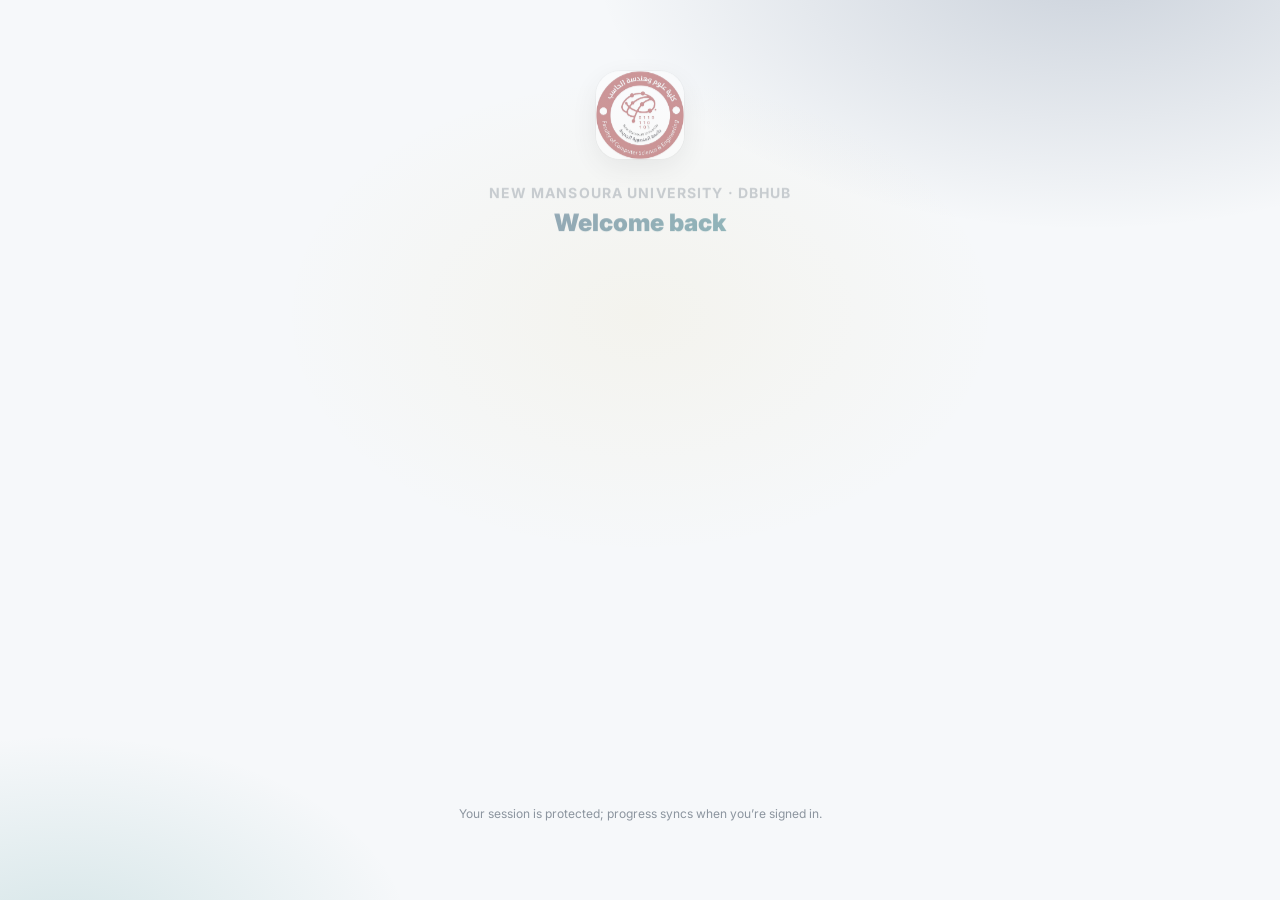
==== certificate.html @ 4be42b42 "Initial commit" ====
<!DOCTYPE html>
<html lang="en">
<head>
    <meta charset="UTF-8">
    <meta name="viewport" content="width=device-width, initial-scale=1.0">
    <title>Certificate - DBHub</title>
    <link rel="stylesheet" href="css/variables.css">
    <link rel="stylesheet" href="css/base.css">
    <link rel="stylesheet" href="css/components.css">
    <link rel="stylesheet" href="css/layout.css">
    <link rel="stylesheet" href="css/animations.css">
    <link rel="stylesheet" href="https://cdnjs.cloudflare.com/ajax/libs/font-awesome/6.4.0/css/all.min.css">
</head>
<body>
    <main class="main-content" style="margin-left:0;padding-top:32px;">
        <section class="glass-card" style="max-width:960px;margin:0 auto;">
            <div style="display:flex;justify-content:space-between;align-items:center;gap:10px;flex-wrap:wrap;">
                <h1 style="margin:0;"><i class="fas fa-certificate"></i> Completion Certificate</h1>
                <div class="btn-row">
                    <a class="btn btn-outline btn-sm" href="dashboard.html"><i class="fas fa-arrow-left"></i> Dashboard</a>
                    <a class="btn btn-primary btn-sm" href="index.html"><i class="fas fa-book"></i> Learning Home</a>
                </div>
            </div>
            <p id="cert-message" class="text-sm text-tertiary" style="margin-top:10px;">Certificate details loaded from your latest score.</p>

            <div class="explanation-box" style="margin-top:16px;">
                <p>This certifies that <strong id="cert-student-name">-</strong> (<span id="cert-student-email">-</span>) has completed the DBHub learning journey.</p>
                <ul class="key-points">
                    <li>Final score: <strong id="cert-score">-</strong></li>
                    <li>Level: <strong id="cert-level">-</strong></li>
                    <li>Completion date: <strong id="cert-date">-</strong></li>
                    <li>Certificate ID: <strong id="cert-id">-</strong></li>
                </ul>
            </div>
        </section>
    </main>
    <script src="js/platform-api.js"></script>
    <script src="js/certificate.js"></script>
</body>
</html>
---- css/variables.css ----
/* ===================================================
   DBHub — DESIGN TOKENS
   Advanced Database Learning Platform for NMU
   =================================================== */

:root {
    /* ---- NMU Brand Colors (from logo) ---- */
    --navy:          #1B365D;           /* Deep Navy Blue from NMU logo */
    --navy-dark:     #122540;           /* Darker Navy */
    --navy-light:    #2A4A7C;           /* Lighter Navy */
    --navy-glow:     rgba(27, 54, 93, 0.35);
    --gold:          #C9A227;           /* Gold/Amber from NMU logo */
    --gold-light:    #E5C76B;           /* Light Gold */
    --gold-dark:     #A0821D;           /* Dark Gold */
    --teal:          #0D7377;           /* Teal accent */
    --teal-light:    #14A085;           /* Light Teal */
    
    /* ---- Semantic Colors ---- */
    --accent:        var(--navy);
    --accent-hover:  var(--navy-light);
    --accent-glow:   var(--navy-glow);
    --success:       #22C55E;
    --warning:       var(--gold);       /* Gold from NMU logo */
    --error:         #DC2626;
    --info:          #2563EB;
    
    /* ---- SQL Syntax Colors ---- */
    --sql-keyword:   #FF7B72;
    --sql-string:    #A5D6FF;
    --sql-number:    #79C0FF;
    --sql-function:  #D2A8FF;
    --sql-comment:   #8B949E;
    
    /* ---- NMU Accent Colors ---- */
    --accent-gold:     var(--gold);
    --accent-navy:     var(--navy);
    
    /* ---- Typography ---- */
    --font-primary:  'Inter', -apple-system, BlinkMacSystemFont, sans-serif;
    --font-arabic:   'Cairo', 'Inter', sans-serif;
    --font-mono:     'JetBrains Mono', 'Fira Code', monospace;
    
    --fs-xs:     0.75rem;
    --fs-sm:     0.875rem;
    --fs-base:   1rem;
    --fs-lg:     1.125rem;
    --fs-xl:     1.25rem;
    --fs-2xl:    1.5rem;
    --fs-3xl:    1.875rem;
    --fs-4xl:    2.25rem;
    --fs-hero:   3rem;
    
    --fw-light:    300;
    --fw-normal:   400;
    --fw-medium:   500;
    --fw-semibold: 600;
    --fw-bold:     700;
    --fw-black:    900;
    
    /* ---- Spacing ---- */
    --space-xs:  0.25rem;
    --space-sm:  0.5rem;
    --space-md:  1rem;
    --space-lg:  1.5rem;
    --space-xl:  2rem;
    --space-2xl: 3rem;
    --space-3xl: 4rem;
    
    /* ---- Border ---- */
    --radius-sm:  0.375rem;
    --radius-md:  0.5rem;
    --radius-lg:  0.75rem;
    --radius-xl:  1rem;
    --radius-2xl: 1.5rem;
    --radius-full: 50%;
    
    /* ---- Shadows ---- */
    --shadow-sm:   0 1px 2px rgba(0,0,0,0.08);
    --shadow-md:   0 4px 12px rgba(0,0,0,0.12);
    --shadow-lg:   0 8px 30px rgba(0,0,0,0.16);
    --shadow-xl:   0 16px 50px rgba(0,0,0,0.22);
    --shadow-glow: 0 0 30px var(--navy-glow);
    
    /* ---- Layout ---- */
    --sidebar-width: 280px;
    --topbar-height: 60px;
    --page-max-width: 1400px;
    
    /* ---- Transitions ---- */
    --transition-fast:   150ms ease;
    --transition-base:   250ms ease;
    --transition-smooth: 400ms cubic-bezier(0.16, 1, 0.3, 1);
    
    /* ---- Z-Index ---- */
    --z-sidebar:  100;
    --z-topbar:   90;
    --z-modal:    200;
    --z-toast:    300;
    --z-loading:  400;
}

/* ===================================================
   DARK THEME (default)
   =================================================== */
[data-theme="dark"] {
    --bg-primary:    #0D1117;
    --bg-secondary:  #161B22;
    --bg-tertiary:   #21262D;
    --bg-card:       rgba(22, 27, 34, 0.8);
    --bg-card-solid: #161B22;
    --bg-hover:      rgba(255,255,255,0.06);
    --bg-input:      #0D1117;
    
    --border-color:  rgba(255,255,255,0.1);
    --border-hover:  rgba(255,255,255,0.2);
    --border-focus:  var(--navy-light);
    
    --text-primary:   #E6EDF3;
    --text-secondary: #8B949E;
    --text-tertiary:  #6E7681;
    --text-inverse:   #0D1117;
    
    --glass-bg:      rgba(13, 17, 23, 0.7);
    --glass-border:  rgba(255, 255, 255, 0.08);
    --glass-shadow:  0 10px 40px rgba(0, 0, 0, 0.6), inset 0 1px 0 rgba(255, 255, 255, 0.1);
    
    --code-bg:       #161B22;
    
    --scrollbar-thumb: rgba(255,255,255,0.15);
    --scrollbar-track: transparent;
}

/* ===================================================
   LIGHT THEME
   =================================================== */
[data-theme="light"] {
    --bg-primary:    #F6F8FA;
    --bg-secondary:  #FFFFFF;
    --bg-tertiary:   #F3F4F6;
    --bg-card:       rgba(255, 255, 255, 0.9);
    --bg-card-solid: #FFFFFF;
    --bg-hover:      rgba(0,0,0,0.03);
    --bg-input:      #F6F8FA;
    
    --border-color:  rgba(0,0,0,0.1);
    --border-hover:  rgba(0,0,0,0.2);
    --border-focus:  var(--navy);
    
    --text-primary:   #1F2328;
    --text-secondary: #57606A;
    --text-tertiary:  #8C959F;
    --text-inverse:   #FFFFFF;
    
    --glass-bg:      rgba(255, 255, 255, 0.85);
    --glass-border:  rgba(0,0,0,0.06);
    --glass-shadow:  0 8px 32px rgba(0,0,0,0.08);
    
    --code-bg:       #F6F8FA;
    
    --scrollbar-thumb: rgba(0,0,0,0.15);
    --scrollbar-track: transparent;
}
---- css/base.css ----
/* ===================================================
   DBHub — BASE STYLES
   =================================================== */

*, *::before, *::after {
    box-sizing: border-box;
    margin: 0;
    padding: 0;
}

html {
    font-size: 16px;
    scroll-behavior: smooth;
}

body {
    font-family: var(--font-primary);
    background: var(--bg-primary);
    color: var(--text-primary);
    line-height: 1.6;
    min-height: 100vh;
    overflow-x: hidden;
}

/* Arabic text support */
[dir="rtl"] {
    font-family: var(--font-arabic);
}

h1, h2, h3, h4, h5, h6 {
    font-weight: var(--fw-bold);
    line-height: 1.3;
    color: var(--text-primary);
    margin-bottom: var(--space-md);
}

h1 { font-size: var(--fs-3xl); }
h2 { font-size: var(--fs-2xl); }
h3 { font-size: var(--fs-xl); }
h4 { font-size: var(--fs-lg); }

p {
    margin-bottom: var(--space-md);
    color: var(--text-secondary);
}

a {
    color: var(--accent);
    text-decoration: none;
    transition: color var(--transition-fast);
}

a:hover {
    color: var(--accent-hover);
}

img {
    max-width: 100%;
    height: auto;
}

/* Scrollbar */
::-webkit-scrollbar {
    width: 8px;
    height: 8px;
}

::-webkit-scrollbar-track {
    background: var(--scrollbar-track);
}

::-webkit-scrollbar-thumb {
    background: var(--scrollbar-thumb);
    border-radius: var(--radius-full);
}

::-webkit-scrollbar-thumb:hover {
    background: var(--text-tertiary);
}

/* Selection */
::selection {
    background: var(--accent);
    color: var(--text-inverse);
}

/* Utility Classes */
.text-primary { color: var(--text-primary); }
.text-secondary { color: var(--text-secondary); }
.text-tertiary { color: var(--text-tertiary); }
.text-accent { color: var(--accent); }
.text-success { color: var(--success); }
.text-warning { color: var(--warning); }
.text-error { color: var(--error); }

.text-sm { font-size: var(--fs-sm); }
.text-xs { font-size: var(--fs-xs); }
.text-lg { font-size: var(--fs-lg); }

.font-mono { font-family: var(--font-mono); }
.font-arabic { font-family: var(--font-arabic); }

.text-center { text-align: center; }
.text-right { text-align: right; }

.hidden { display: none !important; }
.sr-only {
    position: absolute;
    width: 1px;
    height: 1px;
    padding: 0;
    margin: -1px;
    overflow: hidden;
    clip: rect(0, 0, 0, 0);
    white-space: nowrap;
    border: 0;
}

/* Badge */
.badge {
    display: inline-flex;
    align-items: center;
    padding: 0.25rem 0.5rem;
    font-size: var(--fs-xs);
    font-weight: var(--fw-semibold);
    border-radius: var(--radius-md);
    background: var(--bg-tertiary);
    color: var(--text-secondary);
}

.badge-ar {
    background: linear-gradient(135deg, var(--teal), var(--teal-light));
    color: white;
    font-family: var(--font-arabic);
}

/* Empty state */
.empty-state {
    text-align: center;
    padding: var(--space-3xl);
    color: var(--text-tertiary);
}

.empty-state i {
    font-size: 3rem;
    margin-bottom: var(--space-md);
    opacity: 0.5;
}
---- css/components.css ----
/* ===================================================
   DBHub — COMPONENTS
   Buttons, cards, inputs, code blocks, quiz components
   =================================================== */

/* =============== BUTTONS =============== */
.btn {
    display: inline-flex;
    align-items: center;
    justify-content: center;
    gap: var(--space-sm);
    padding: 0.625rem 1.25rem;
    font-family: var(--font-primary);
    font-size: var(--fs-sm);
    font-weight: var(--fw-semibold);
    border: 1px solid transparent;
    border-radius: var(--radius-md);
    cursor: pointer;
    white-space: nowrap;
    transition: all var(--transition-base);
    position: relative;
    overflow: hidden;
}

.btn::after {
    content: '';
    position: absolute;
    inset: 0;
    background: linear-gradient(rgba(255,255,255,0.15), transparent);
    opacity: 0;
    transition: opacity var(--transition-fast);
}
.btn:hover::after { opacity: 1; }

.btn:focus-visible {
    outline: 2px solid var(--accent);
    outline-offset: 2px;
}

.btn-primary {
    background: var(--navy);
    color: white;
    border-color: var(--navy);
    box-shadow: 0 2px 8px var(--navy-glow);
}
.btn-primary:hover {
    background: var(--navy-light);
    box-shadow: 0 4px 16px var(--navy-glow);
    transform: translateY(-1px);
}

.btn-secondary {
    background: var(--teal);
    color: white;
    border-color: var(--teal);
}
.btn-secondary:hover {
    filter: brightness(1.1);
    transform: translateY(-1px);
}

.btn-outline {
    background: transparent;
    color: var(--text-primary);
    border-color: var(--border-color);
}
.btn-outline:hover {
    border-color: var(--accent);
    color: var(--accent);
    background: var(--bg-hover);
}

.btn-ghost {
    background: transparent;
    color: var(--text-secondary);
    border: none;
}
.btn-ghost:hover { color: var(--text-primary); background: var(--bg-hover); }

.btn-success { background: var(--success); color: white; }
.btn-success:hover { filter: brightness(1.1); transform: translateY(-1px); }

.btn-sm { padding: 0.375rem 0.75rem; font-size: var(--fs-xs); }
.btn-lg { padding: 0.875rem 2rem; font-size: var(--fs-base); }
.btn-block { width: 100%; }

.btn:disabled, .btn.loading {
    opacity: 0.6;
    pointer-events: none;
}

.btn-row {
    display: flex;
    gap: var(--space-sm);
    flex-wrap: wrap;
}

/* =============== GLASS CARD =============== */
.glass-card {
    background: var(--glass-bg);
    backdrop-filter: blur(20px);
    -webkit-backdrop-filter: blur(20px);
    border: 1px solid var(--glass-border);
    border-radius: var(--radius-xl);
    padding: var(--space-xl);
    box-shadow: var(--glass-shadow);
    transition: box-shadow var(--transition-base), border-color var(--transition-base);
    min-width: 0;
    overflow-wrap: anywhere;
}

.glass-card:hover {
    border-color: var(--border-hover);
}

.card-header-row {
    display: flex;
    align-items: center;
    justify-content: space-between;
    margin-bottom: var(--space-md);
    flex-wrap: wrap;
    gap: var(--space-sm);
}
.card-header-row h2, .card-header-row h3 { margin-bottom: 0; }

/* =============== INPUTS =============== */
.input {
    width: 100%;
    padding: 0.625rem 0.875rem;
    font-family: var(--font-primary);
    font-size: var(--fs-sm);
    color: var(--text-primary);
    background: var(--bg-input);
    border: 1px solid var(--border-color);
    border-radius: var(--radius-md);
    outline: none;
    transition: all var(--transition-fast);
}

.input:focus {
    border-color: var(--accent);
    box-shadow: 0 0 0 3px var(--navy-glow);
}

.input::placeholder { color: var(--text-tertiary); }

.textarea {
    font-family: var(--font-mono);
    resize: vertical;
    min-height: 100px;
}

/* =============== CODE BLOCKS =============== */
.code-block {
    background: var(--code-bg);
    border: 1px solid var(--border-color);
    border-radius: var(--radius-lg);
    overflow: hidden;
    margin: var(--space-md) 0;
}

.code-header {
    display: flex;
    align-items: center;
    justify-content: space-between;
    padding: var(--space-sm) var(--space-md);
    background: var(--bg-tertiary);
    border-bottom: 1px solid var(--border-color);
}

.code-header span {
    font-size: var(--fs-xs);
    color: var(--text-tertiary);
    font-weight: var(--fw-medium);
}

.code-header button {
    background: transparent;
    border: none;
    color: var(--text-tertiary);
    cursor: pointer;
    padding: 0.25rem;
    transition: color var(--transition-fast);
}

.code-header button:hover {
    color: var(--text-primary);
}

.code-content {
    padding: var(--space-md);
    font-family: var(--font-mono);
    font-size: var(--fs-sm);
    line-height: 1.6;
    overflow-x: auto;
    white-space: pre;
}

.code-content code {
    font-family: inherit;
}

/* SQL Syntax Highlighting */
.sql-keyword { color: var(--sql-keyword); font-weight: var(--fw-bold); }
.sql-string { color: var(--sql-string); }
.sql-number { color: var(--sql-number); }
.sql-function { color: var(--sql-function); }
.sql-comment { color: var(--sql-comment); font-style: italic; }

/* Line numbers */
.code-with-lines {
    display: flex;
    gap: var(--space-md);
}

.line-numbers {
    color: var(--text-tertiary);
    text-align: right;
    user-select: none;
    min-width: 2rem;
}

/* =============== EXPLANATION BOXES =============== */
.explanation-box {
    background: linear-gradient(135deg, rgba(20, 184, 166, 0.1), rgba(20, 184, 166, 0.05));
    border: 1px solid rgba(20, 184, 166, 0.3);
    border-radius: var(--radius-lg);
    padding: var(--space-lg);
    margin: var(--space-md) 0;
}

.explanation-box[dir="rtl"] {
    font-family: var(--font-arabic);
    font-size: var(--fs-base);
    line-height: 1.8;
}

.explanation-box h5 {
    color: var(--teal);
    margin-bottom: var(--space-sm);
    font-size: var(--fs-sm);
}

/* =============== VIDEO CONTAINER =============== */
.video-container {
    position: relative;
    padding-bottom: 56.25%; /* 16:9 */
    height: 0;
    overflow: hidden;
    border-radius: var(--radius-lg);
    background: var(--bg-tertiary);
    margin: var(--space-md) 0;
}

.video-container iframe {
    position: absolute;
    top: 0;
    left: 0;
    width: 100%;
    height: 100%;
    border: none;
}

.video-thumbnail:hover .play-button {
    background: rgba(255, 0, 0, 1) !important;
    transform: translate(-50%, -50%) scale(1.15) !important;
}

.video-thumbnail:hover .play-button i {
    color: white !important;
}

.video-thumbnail:hover img {
    opacity: 0.8;
}

/* =============== PLAYLIST THUMB GRID =============== */
.video-playlist-grid {
    display: grid;
    grid-template-columns: repeat(2, minmax(0, 1fr));
    gap: var(--space-sm);
}

@media (min-width: 768px) {
    .video-playlist-grid {
        grid-template-columns: repeat(4, minmax(0, 1fr));
    }
}

.video-playlist-item {
    border: 1px solid var(--border-color);
    background: var(--bg-tertiary);
    border-radius: var(--radius-lg);
    overflow: hidden;
    padding: 0;
    text-align: left;
    cursor: pointer;
    transition: transform 0.15s ease, border-color 0.15s ease, background 0.15s ease;
}

.video-playlist-item:hover {
    transform: translateY(-2px);
    border-color: rgba(255, 0, 0, 0.35);
    background: rgba(255, 0, 0, 0.06);
}

.video-playlist-item img {
    width: 100%;
    aspect-ratio: 16 / 9;
    object-fit: cover;
    display: block;
}

.video-playlist-title {
    display: block;
    padding: var(--space-sm);
    font-size: var(--fs-xs);
    color: var(--text-secondary);
    line-height: 1.3;
    min-height: 2.6em;
}

/* =============== QUIZ COMPONENTS =============== */
.quiz-container {
    background: var(--glass-bg);
    border: 1px solid var(--glass-border);
    border-radius: var(--radius-xl);
    padding: var(--space-xl);
}

.quiz-question {
    font-size: var(--fs-lg);
    font-weight: var(--fw-semibold);
    margin-bottom: var(--space-lg);
    color: var(--text-primary);
}

.quiz-options {
    display: flex;
    flex-direction: column;
    gap: var(--space-sm);
}

.quiz-option {
    display: flex;
    align-items: center;
    gap: var(--space-md);
    padding: var(--space-md);
    background: var(--bg-card-solid);
    border: 2px solid var(--border-color);
    border-radius: var(--radius-lg);
    cursor: pointer;
    transition: all var(--transition-fast);
}

.quiz-option:hover {
    border-color: var(--accent);
    background: var(--bg-hover);
}

.quiz-option.selected {
    border-color: var(--accent);
    background: rgba(30, 58, 95, 0.1);
}

.quiz-option.correct {
    border-color: var(--success);
    background: rgba(34, 197, 94, 0.1);
}

.quiz-option.incorrect {
    border-color: var(--error);
    background: rgba(239, 68, 68, 0.1);
}

.quiz-option input {
    width: 20px;
    height: 20px;
    accent-color: var(--accent);
}

.quiz-explanation {
    margin-top: var(--space-lg);
    padding: var(--space-lg);
    background: var(--bg-tertiary);
    border-radius: var(--radius-lg);
    border-right: 4px solid var(--amber);
}

.quiz-explanation[dir="rtl"] {
    font-family: var(--font-arabic);
    line-height: 1.8;
}

.quiz-result {
    text-align: center;
    padding: var(--space-2xl);
}

.quiz-result-icon {
    font-size: 4rem;
    margin-bottom: var(--space-md);
}

/* =============== SQL EDITOR =============== */
.sql-editor {
    background: var(--code-bg);
    border: 1px solid var(--border-color);
    border-radius: var(--radius-lg);
    overflow: hidden;
}

.sql-editor-header {
    display: flex;
    align-items: center;
    justify-content: space-between;
    padding: var(--space-sm) var(--space-md);
    background: var(--bg-tertiary);
    border-bottom: 1px solid var(--border-color);
}

.sql-editor-textarea {
    width: 100%;
    min-height: 200px;
    padding: var(--space-md);
    font-family: var(--font-mono);
    font-size: var(--fs-sm);
    color: var(--text-primary);
    background: transparent;
    border: none;
    outline: none;
    resize: vertical;
    line-height: 1.6;
}

.sql-output {
    background: var(--bg-primary);
    border-top: 1px solid var(--border-color);
    padding: var(--space-md);
    min-height: 100px;
    font-family: var(--font-mono);
    font-size: var(--fs-sm);
}

/* =============== PROGRESS BAR =============== */
.progress-container {
    background: var(--bg-tertiary);
    border-radius: var(--radius-full);
    height: 8px;
    overflow: hidden;
}

.progress-bar {
    height: 100%;
    background: linear-gradient(90deg, var(--navy), var(--teal));
    border-radius: var(--radius-full);
    transition: width var(--transition-smooth);
}

/* =============== TOOLTIP =============== */
.tooltip {
    position: relative;
}

.tooltip::after {
    content: attr(data-tooltip);
    position: absolute;
    bottom: 100%;
    left: 50%;
    transform: translateX(-50%);
    padding: 0.5rem 0.75rem;
    background: var(--bg-card-solid);
    color: var(--text-primary);
    font-size: var(--fs-xs);
    border-radius: var(--radius-md);
    white-space: nowrap;
    opacity: 0;
    visibility: hidden;
    transition: all var(--transition-fast);
    box-shadow: var(--shadow-md);
    border: 1px solid var(--border-color);
    z-index: 100;
}

.tooltip:hover::after {
    opacity: 1;
    visibility: visible;
    bottom: calc(100% + 8px);
}
---- css/layout.css ----
/* ===================================================
   DBHub — LAYOUT
   Sidebar, topbar, main content, page structure
   =================================================== */

/* =============== LOADING SCREEN =============== */
.loading-screen {
    position: fixed;
    inset: 0;
    background: var(--bg-primary);
    display: flex;
    align-items: center;
    justify-content: center;
    z-index: var(--z-loading);
    transition: opacity 0.5s ease, visibility 0.5s ease;
}

.loading-screen.hidden {
    opacity: 0;
    visibility: hidden;
}

.loading-content {
    text-align: center;
}

.loading-logo {
    width: 80px;
    height: 80px;
    margin: 0 auto var(--space-lg);
    border-radius: var(--radius-lg);
    overflow: hidden;
    background: var(--bg-tertiary);
    display: flex;
    align-items: center;
    justify-content: center;
}

.loading-logo img {
    width: 100%;
    height: 100%;
    object-fit: contain;
}

.loading-title {
    font-size: var(--fs-hero);
    font-weight: var(--fw-black);
    background: linear-gradient(135deg, var(--navy), var(--teal));
    -webkit-background-clip: text;
    -webkit-text-fill-color: transparent;
    background-clip: text;
    margin-bottom: var(--space-sm);
}

.loading-subtitle {
    color: var(--text-secondary);
    font-size: var(--fs-lg);
    margin-bottom: var(--space-xl);
}

.loading-bar {
    width: 200px;
    height: 4px;
    background: var(--bg-tertiary);
    border-radius: var(--radius-full);
    margin: 0 auto;
    overflow: hidden;
}

.loading-bar-fill {
    height: 100%;
    width: 0%;
    background: linear-gradient(90deg, var(--navy), var(--teal));
    border-radius: var(--radius-full);
    animation: loadingProgress 2s ease-out forwards;
}

@keyframes loadingProgress {
    to { width: 100%; }
}

/* =============== SIDEBAR =============== */
.sidebar {
    position: fixed;
    top: 0;
    left: 0;
    width: var(--sidebar-width);
    height: 100vh;
    background: var(--bg-secondary);
    border-right: 1px solid var(--border-color);
    display: flex;
    flex-direction: column;
    z-index: var(--z-sidebar);
    transition: transform var(--transition-smooth);
}

.sidebar-header {
    display: flex;
    align-items: center;
    gap: var(--space-md);
    padding: var(--space-lg);
    border-bottom: 1px solid var(--border-color);
}

.sidebar-logo {
    width: 40px;
    height: 40px;
    border-radius: var(--radius-md);
    object-fit: contain;
}

.sidebar-brand h2 {
    font-size: var(--fs-lg);
    margin-bottom: 0;
    color: var(--text-primary);
}

.sidebar-brand span {
    font-size: var(--fs-xs);
    color: var(--text-tertiary);
}

.sidebar-close {
    margin-left: auto;
    background: transparent;
    border: none;
    color: var(--text-secondary);
    font-size: var(--fs-lg);
    cursor: pointer;
    padding: 0.5rem;
    display: none;
}

/* Sidebar Navigation */
.sidebar-nav {
    list-style: none;
    padding: var(--space-md);
    flex: 1;
    overflow-y: auto;
}

.sidebar-nav-item {
    margin-bottom: var(--space-xs);
}

.sidebar-nav-item a {
    display: flex;
    align-items: center;
    gap: var(--space-md);
    padding: 0.75rem var(--space-md);
    color: var(--text-secondary);
    border-radius: var(--radius-lg);
    transition: all var(--transition-fast);
    font-size: var(--fs-sm);
    font-weight: var(--fw-medium);
}

.sidebar-nav-item a:hover {
    background: var(--bg-hover);
    color: var(--text-primary);
}

.sidebar-nav-item.active a {
    background: linear-gradient(135deg, rgba(30, 58, 95, 0.2), rgba(20, 184, 166, 0.1));
    color: var(--accent);
    border: 1px solid rgba(30, 58, 95, 0.3);
}

.sidebar-nav-item i {
    width: 20px;
    text-align: center;
}

.sidebar-divider {
    height: 1px;
    background: var(--border-color);
    margin: var(--space-md) 0;
    list-style: none;
}

.sidebar-section-title {
    padding: var(--space-sm) var(--space-md);
    font-size: var(--fs-xs);
    font-weight: var(--fw-bold);
    color: var(--text-tertiary);
    text-transform: uppercase;
    letter-spacing: 0.05em;
}

/* Sidebar Footer */
.sidebar-footer {
    padding: var(--space-lg);
    border-top: 1px solid var(--border-color);
}

.theme-toggle {
    display: flex;
    align-items: center;
    justify-content: center;
    width: 100%;
    padding: 0.75rem;
    background: var(--bg-tertiary);
    border: 1px solid var(--border-color);
    border-radius: var(--radius-lg);
    color: var(--text-secondary);
    cursor: pointer;
    transition: all var(--transition-fast);
    gap: var(--space-sm);
}

.theme-toggle:hover {
    border-color: var(--accent);
    color: var(--text-primary);
}

[data-theme="dark"] .theme-toggle .fa-sun { display: none; }
[data-theme="light"] .theme-toggle .fa-moon { display: none; }

/* =============== TOPBAR (Mobile) =============== */
.topbar {
    position: fixed;
    top: 0;
    left: 0;
    right: 0;
    height: var(--topbar-height);
    background: var(--bg-secondary);
    border-bottom: 1px solid var(--border-color);
    display: none;
    align-items: center;
    padding: 0 var(--space-md);
    z-index: var(--z-topbar);
    gap: var(--space-md);
}

.topbar-menu {
    background: transparent;
    border: none;
    color: var(--text-secondary);
    font-size: var(--fs-xl);
    cursor: pointer;
    padding: 0.5rem;
}

.topbar-brand {
    display: flex;
    align-items: center;
    gap: var(--space-sm);
    font-weight: var(--fw-bold);
}

.topbar-brand img {
    width: 32px;
    height: 32px;
    border-radius: var(--radius-sm);
}

.topbar-actions {
    margin-left: auto;
}

.theme-toggle-sm {
    background: transparent;
    border: none;
    color: var(--text-secondary);
    font-size: var(--fs-lg);
    cursor: pointer;
    padding: 0.5rem;
}

/* =============== MAIN CONTENT =============== */
.main-content {
    margin-left: var(--sidebar-width);
    min-height: 100vh;
    padding: var(--space-xl);
    padding-top: calc(var(--topbar-height) + var(--space-xl));
}

/* Page sections */
.page {
    display: none;
    max-width: var(--page-max-width);
    margin: 0 auto;
    animation: fadeIn 0.4s ease;
}

.page.active {
    display: block;
}

@keyframes fadeIn {
    from { opacity: 0; transform: translateY(10px); }
    to { opacity: 1; transform: translateY(0); }
}

.page-header {
    margin-bottom: var(--space-2xl);
}

.page-header h1 {
    font-size: var(--fs-3xl);
    margin-bottom: var(--space-sm);
}

.page-header p {
    color: var(--text-secondary);
    font-size: var(--fs-lg);
}

/* =============== RESPONSIVE =============== */
@media (max-width: 1024px) {
    .sidebar {
        transform: translateX(-100%);
    }
    
    .sidebar.open {
        transform: translateX(0);
    }
    
    .sidebar-close {
        display: block;
    }
    
    .topbar {
        display: flex;
    }
    
    .main-content {
        margin-left: 0;
        padding-top: calc(var(--topbar-height) + var(--space-lg));
        padding: var(--space-lg);
    }
}

@media (max-width: 640px) {
    :root {
        --fs-hero: 2rem;
        --fs-3xl: 1.5rem;
        --fs-2xl: 1.25rem;
    }
    
    .main-content {
        padding: var(--space-md);
        padding-top: calc(var(--topbar-height) + var(--space-md));
    }
}
---- css/animations.css ----
/* ===================================================
   DBHub — Motion & polish
   Loaded after layout/pages; respects prefers-reduced-motion.
   =================================================== */

@keyframes db-float-up {
    from {
        opacity: 0;
        transform: translateY(18px);
    }
    to {
        opacity: 1;
        transform: translateY(0);
    }
}

@keyframes db-page-enter {
    from {
        opacity: 0;
        transform: translateY(14px);
    }
    to {
        opacity: 1;
        transform: translateY(0);
    }
}

@keyframes db-hero-drift {
    0% {
        transform: translate(0, 0) scale(1);
        opacity: 0.85;
    }
    50% {
        transform: translate(3%, -2%) scale(1.03);
        opacity: 1;
    }
    100% {
        transform: translate(-2%, 2%) scale(1);
        opacity: 0.85;
    }
}

@keyframes db-badge-pop {
    0% {
        opacity: 0;
        transform: scale(0.88);
    }
    70% {
        transform: scale(1.02);
    }
    100% {
        opacity: 1;
        transform: scale(1);
    }
}

@keyframes db-glow-shift {
    0%,
    100% {
        background-position: 0% 50%;
    }
    50% {
        background-position: 100% 50%;
    }
}

/* --- Page transitions (topics, practice, etc.) --- */
#main-content > .page.active,
.main-content > .page.active {
    animation: db-page-enter 0.5s cubic-bezier(0.22, 1, 0.36, 1) both;
}

#topic-pages .page.active {
    animation: db-page-enter 0.42s cubic-bezier(0.22, 1, 0.36, 1) both;
}

/* --- Landing hero --- */
.landing-hero {
    position: relative;
    isolation: isolate;
}

.landing-hero::before {
    content: '';
    position: absolute;
    inset: -30% -40% -40% -30%;
    z-index: 0;
    background:
        radial-gradient(ellipse 50% 60% at 25% 15%, rgba(27, 54, 93, 0.18), transparent 55%),
        radial-gradient(ellipse 55% 50% at 75% 85%, rgba(13, 115, 119, 0.12), transparent 50%),
        radial-gradient(ellipse 40% 40% at 50% 50%, rgba(201, 162, 39, 0.04), transparent 60%);
    animation: db-hero-drift 14s ease-in-out infinite alternate;
    pointer-events: none;
}

.landing-hero > * {
    position: relative;
    z-index: 1;
}

.landing-hero .hero-badge {
    animation: db-badge-pop 0.85s cubic-bezier(0.22, 1, 0.36, 1) backwards;
}

.landing-hero .hero-title {
    animation: db-float-up 0.85s cubic-bezier(0.22, 1, 0.36, 1) 0.12s backwards;
}

.landing-hero .hero-title-accent {
    background-image: linear-gradient(135deg, var(--navy), var(--teal), var(--gold));
    background-size: 200% 200%;
    -webkit-background-clip: text;
    background-clip: text;
    -webkit-text-fill-color: transparent;
    animation: db-glow-shift 6s ease-in-out infinite;
}

.landing-hero .hero-subtitle {
    animation: db-float-up 0.8s cubic-bezier(0.22, 1, 0.36, 1) 0.2s backwards;
}

.landing-hero .hero-desc {
    animation: db-float-up 0.8s cubic-bezier(0.22, 1, 0.36, 1) 0.28s backwards;
}

.landing-hero .hero-cta {
    animation: db-float-up 0.85s cubic-bezier(0.22, 1, 0.36, 1) 0.36s backwards;
}

/* --- Features grid stagger --- */
.landing-features .section-title {
    animation: db-float-up 0.7s cubic-bezier(0.22, 1, 0.36, 1) 0.1s backwards;
}

.features-grid .feature-card {
    animation: db-float-up 0.65s cubic-bezier(0.22, 1, 0.36, 1) backwards;
}

.features-grid .feature-card:nth-child(1) {
    animation-delay: 0.08s;
}
.features-grid .feature-card:nth-child(2) {
    animation-delay: 0.14s;
}
.features-grid .feature-card:nth-child(3) {
    animation-delay: 0.2s;
}
.features-grid .feature-card:nth-child(4) {
    animation-delay: 0.26s;
}
.features-grid .feature-card:nth-child(5) {
    animation-delay: 0.32s;
}
.features-grid .feature-card:nth-child(6) {
    animation-delay: 0.38s;
}

.feature-card:hover {
    transform: translateY(-6px) scale(1.01);
}

/* --- Glass cards --- */
.glass-card {
    transition:
        box-shadow var(--transition-base),
        border-color var(--transition-base),
        transform 0.38s cubic-bezier(0.16, 1, 0.3, 1);
}

.glass-card:hover {
    transform: translateY(-2px);
    box-shadow:
        var(--glass-shadow),
        0 12px 40px rgba(0, 0, 0, 0.08);
}

/* Quiz / content blocks */
.quiz-container {
    transition: transform var(--transition-base), box-shadow var(--transition-base);
}

.quiz-container:hover {
    transform: translateY(-1px);
}

/* --- Buttons tactile feedback --- */
.btn:active:not(:disabled) {
    transform: scale(0.98);
}

/* --- Sidebar polish --- */
.sidebar-nav-item a {
    transition:
        transform 0.25s cubic-bezier(0.16, 1, 0.3, 1),
        background-color var(--transition-fast),
        color var(--transition-fast),
        border-color var(--transition-fast);
}

.sidebar-nav-item a:hover {
    transform: translateX(4px);
}

/* --- Dashboard & auth shells --- */
.page-dashboard-body .dashboard-stack .dashboard-section.glass-card,
.page-dashboard-body .dashboard-stack .glass-card {
    animation: db-float-up 0.55s cubic-bezier(0.22, 1, 0.36, 1) backwards;
}

.page-dashboard-body .dashboard-stack .glass-card:nth-child(1) {
    animation-delay: 0.04s;
}
.page-dashboard-body .dashboard-stack .glass-card:nth-child(2) {
    animation-delay: 0.1s;
}
.page-dashboard-body .dashboard-stack .glass-card:nth-child(3) {
    animation-delay: 0.16s;
}
.page-dashboard-body .dashboard-stack .glass-card:nth-child(4) {
    animation-delay: 0.22s;
}

.page-auth-body .auth-brand {
    animation: db-float-up 0.75s cubic-bezier(0.22, 1, 0.36, 1) backwards;
}

.page-auth-body .auth-card {
    animation: db-float-up 0.7s cubic-bezier(0.22, 1, 0.36, 1) 0.12s backwards;
}

/* ===================================================
   Reduced motion
   =================================================== */
@media (prefers-reduced-motion: reduce) {
    .landing-hero::before,
    .landing-hero .hero-title-accent {
        animation: none !important;
    }

    *,
    *::before,
    *::after {
        animation-duration: 0.01ms !important;
        animation-iteration-count: 1 !important;
        transition-duration: 0.01ms !important;
    }

    .feature-card:hover,
    .glass-card:hover {
        transform: none;
    }

    .sidebar-nav-item a:hover {
        transform: none;
    }
}
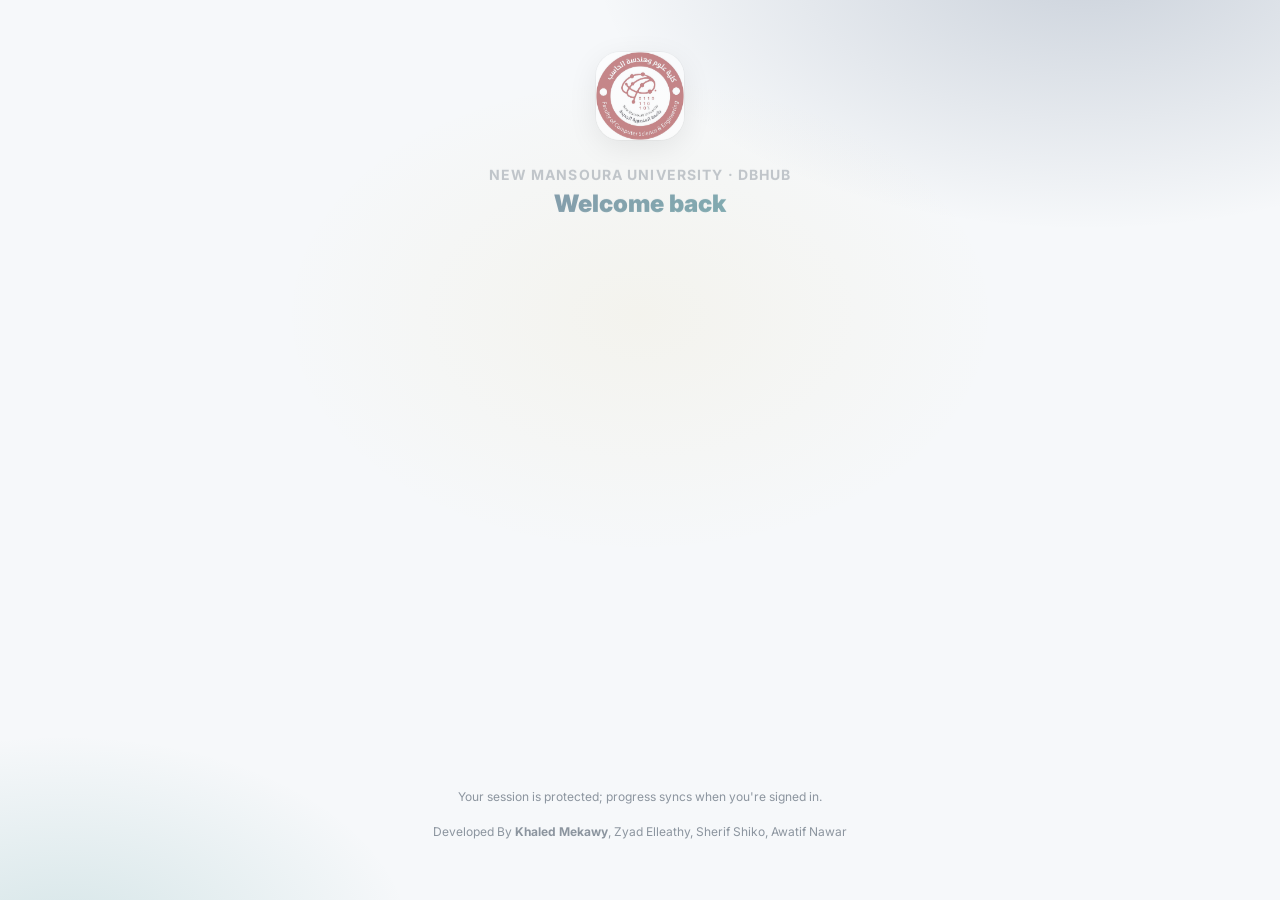
==== commit faf8bc4a: "Add team credits footer: Khaled Mekawy, Zyad Elleathy, Sherif Shiko, Awatif Nawar" ====
--- a/certificate.html
+++ b/certificate.html
@@ -33,6 +33,7 @@
                 </ul>
             </div>
         </section>
+        <p class="text-xs text-tertiary" style="text-align:center;padding:16px 0 8px;">Developed By <strong>Khaled Mekawy</strong>, Zyad Elleathy, Sherif Shiko, Awatif Nawar</p>
     </main>
     <script src="js/platform-api.js"></script>
     <script src="js/certificate.js"></script>
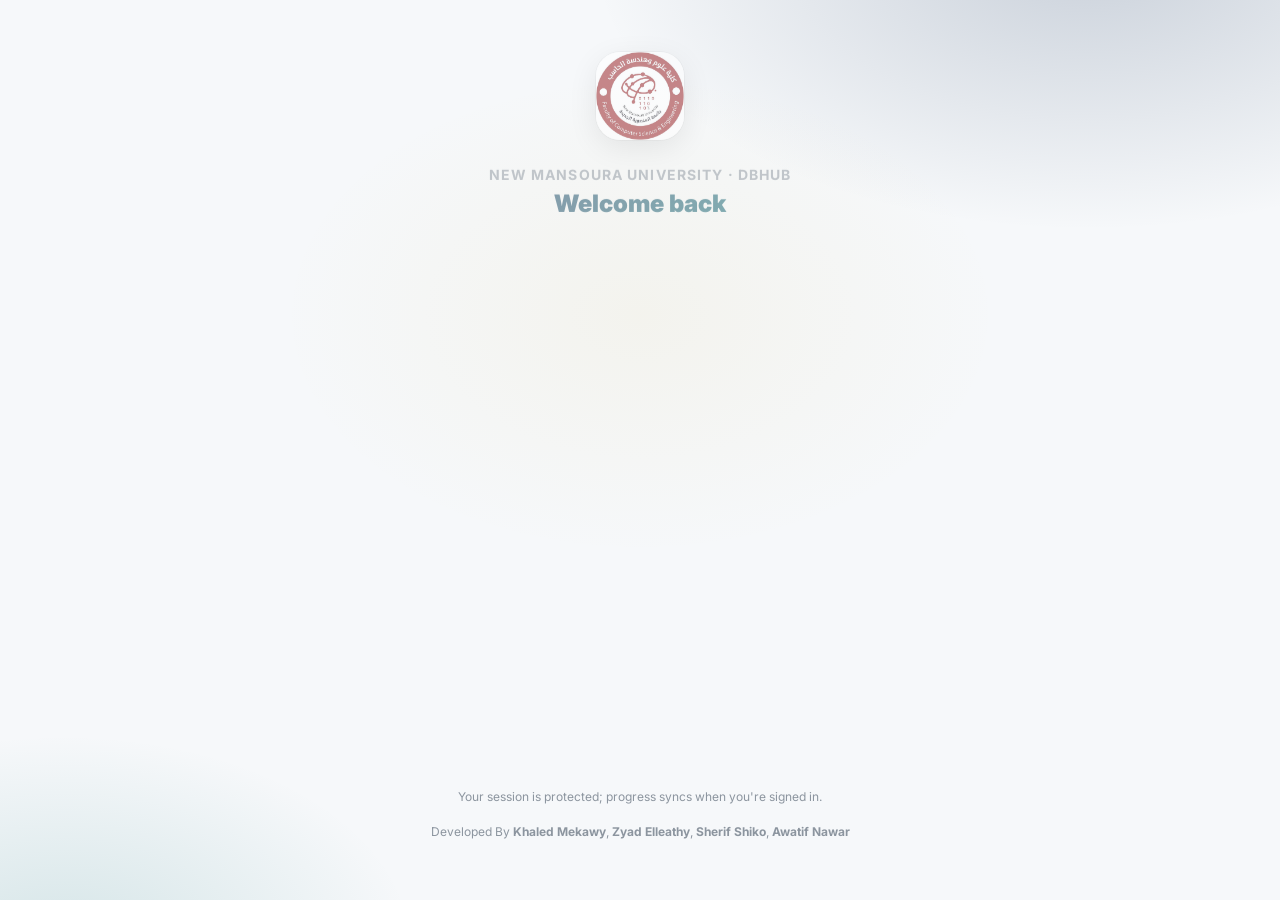
==== commit 4385298a: "Make all team names bold in footer credits" ====
--- a/certificate.html
+++ b/certificate.html
@@ -33,7 +33,7 @@
                 </ul>
             </div>
         </section>
-        <p class="text-xs text-tertiary" style="text-align:center;padding:16px 0 8px;">Developed By <strong>Khaled Mekawy</strong>, Zyad Elleathy, Sherif Shiko, Awatif Nawar</p>
+        <p class="text-xs text-tertiary" style="text-align:center;padding:16px 0 8px;">Developed By <strong>Khaled Mekawy</strong>, <strong>Zyad Elleathy</strong>, <strong>Sherif Shiko</strong>, <strong>Awatif Nawar</strong></p>
     </main>
     <script src="js/platform-api.js"></script>
     <script src="js/certificate.js"></script>
